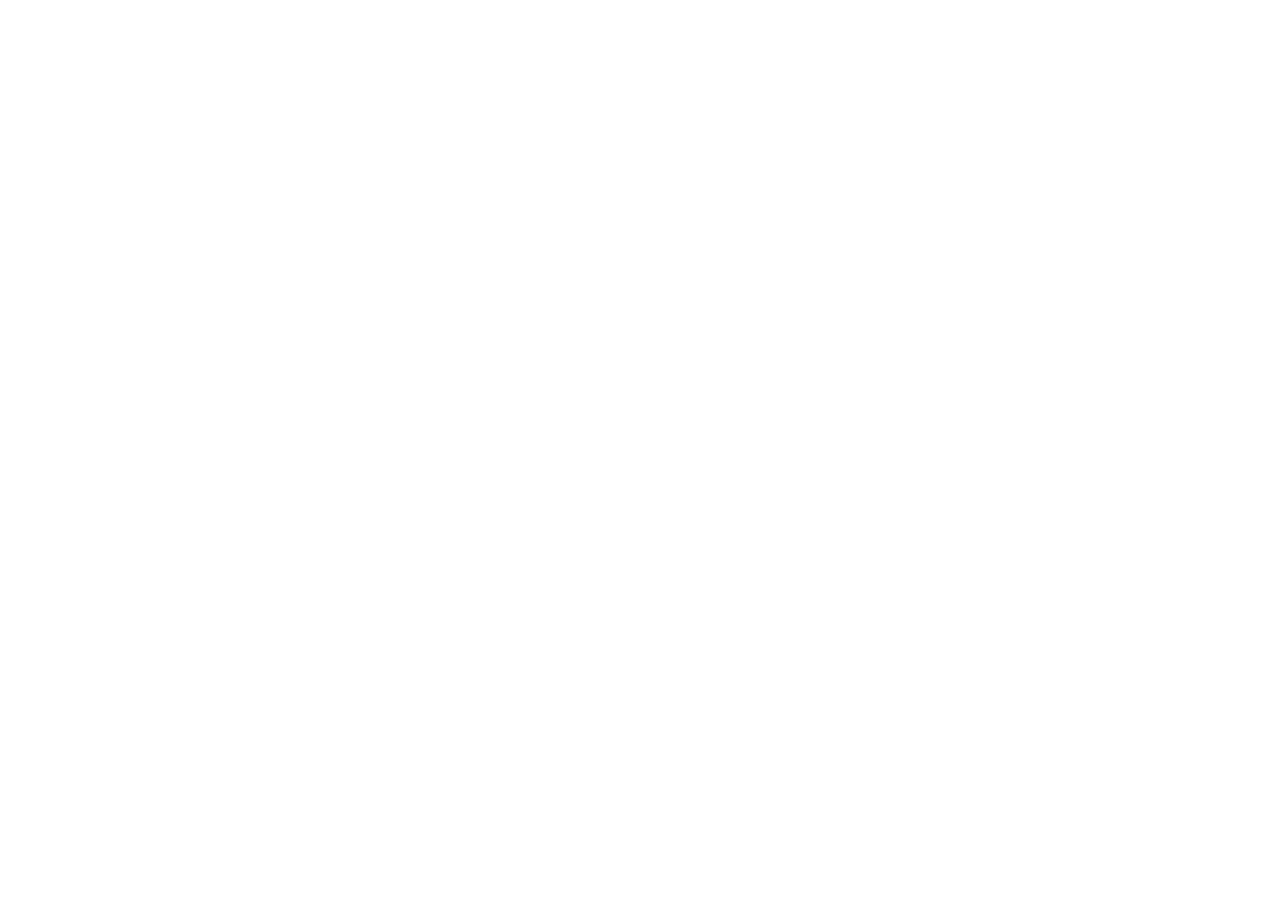
==== Currency-Exchange/index.html @ 21ec7c03 "new mini game added" ====
<!DOCTYPE html>
<html lang="en">
<head>
    <meta charset="UTF-8">
    <meta name="viewport" content="width=device-width, initial-scale=1.0">
    <title>Currency-Exchange</title>
    <style src="styles.css"></style>
</head>
<body>
    
        


    <script src="script.js"></script>
</body>
</html>
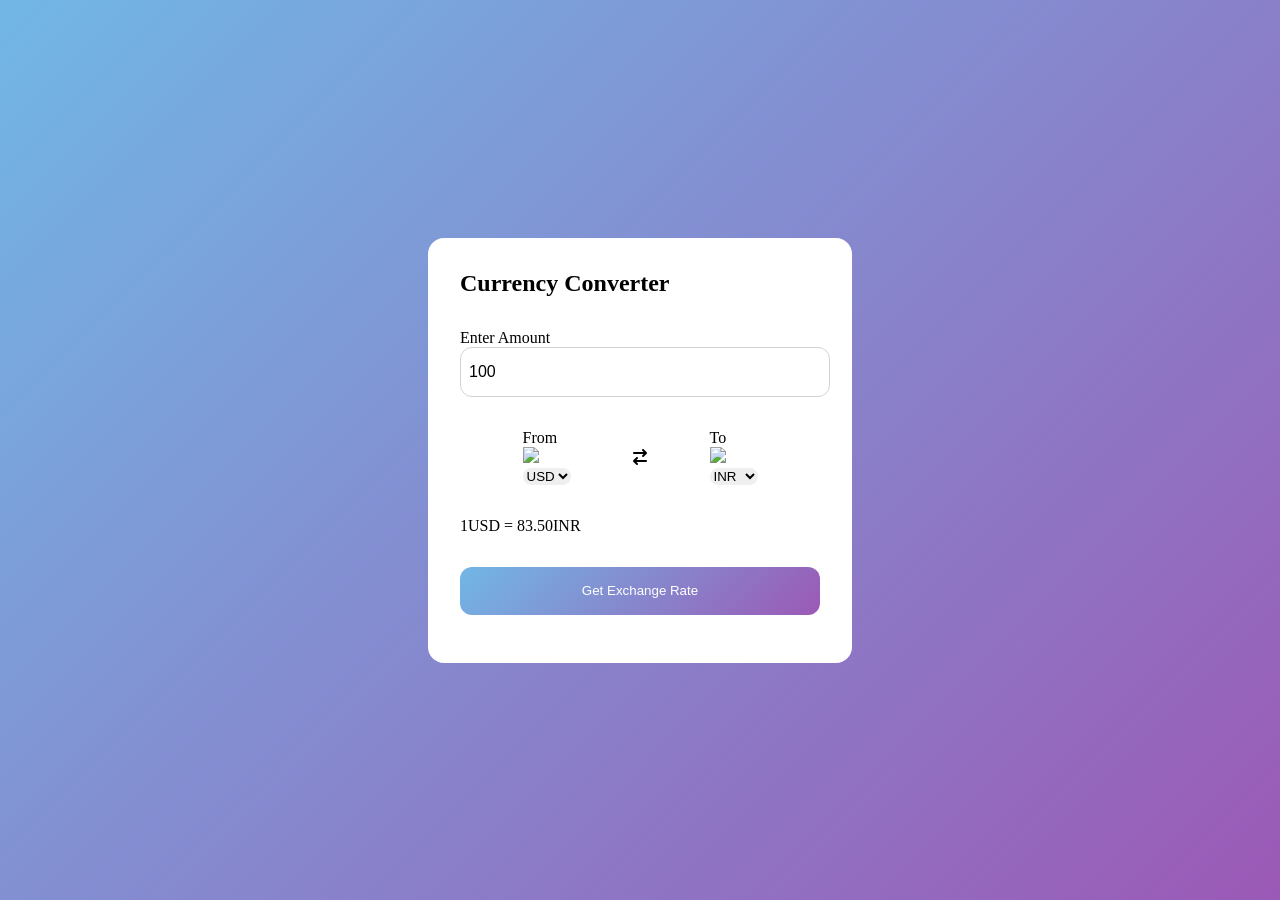
==== commit 7443acba: "currency Exchange" ====
--- a/Currency-Exchange/index.html
+++ b/Currency-Exchange/index.html
@@ -4,13 +4,48 @@
     <meta charset="UTF-8">
     <meta name="viewport" content="width=device-width, initial-scale=1.0">
     <title>Currency-Exchange</title>
-    <style src="styles.css"></style>
+    <link rel="stylesheet" href="style.css">
+    <link rel="stylesheet" href="https://cdnjs.cloudflare.com/ajax/libs/font-awesome/6.7.2/css/all.min.css">
 </head>
 <body>
+    <div class="container">
+        <h2>Currency Converter</h2>
+        <form action="">
+
+            <div class="amount">
+                <p>Enter Amount</p>
+                <input value="100" type="text" />
+            </div>
+
+            <div class="dropdown">
+
+                <div class="from">
+                    <p>From</p>
+                    <div class="select-container">
+                        <img src="https://flagsapi.com/US/flat/64.png">
+                        <select name="from"></select>
+                    </div>
+                </div>
+
+                <i id ="arrow" class="fa-solid fa-arrow-right-arrow-left"></i>
+
+                <div class="to">
+                    <p>To</p>
+                    <div class="select-container">
+                        <img src="https://flagsapi.com/IN/flat/64.png">
+                        <select name="to"></select>
+                    </div>
+                </div>
+            </div>
+
+            <div class="msg">1USD = 83.50INR</div>
+            <button id="btn">Get Exchange Rate</button> 
+
+        </form>
+    </div>
+
+    <script src="codes.js"></script>
+    <script src="app.js"></script>
     
-        
-
-
-    <script src="script.js"></script>
 </body>
 </html>
--- a/Currency-Exchange/style.css
+++ b/Currency-Exchange/style.css
@@ -0,0 +1,89 @@
+*{
+    margin: 0;
+    padding: 0;
+}
+
+body{
+    display: flex;
+    justify-content: center;
+    align-items: center;
+    min-height:100vh;
+    background: linear-gradient(135deg, #71b7e6, #9b59b6);
+}
+
+.container{
+    background: white;
+    border-radius: 1rem;
+    padding: 2rem;
+    min-height: 40vh;
+    width: 40vh;
+}
+
+form{
+    margin: 2rem 0 1rem 0;
+}
+
+form select,
+button,
+input{
+    width: 100%;
+    border: none;
+    outline:none;
+    border-radius: 0.75rem;
+}
+
+form input{
+    border: 1px solid lightgray;
+    font-size:1rem;
+    height: 3rem;
+    padding-left: 0.5rem;
+}
+
+.dropdown{
+    display: flex;
+    justify-content: space-evenly;
+    align-items: center;
+    margin-top:2rem;
+}
+
+
+dropdown i{
+    font-size:1.5rem;
+    margin-top: 1rem;
+
+}
+
+.select-container{
+    max-width:3rem;
+
+}
+
+select-container{
+    display: flex;
+    justify-content: space-between;
+    align-items: center;
+    width: 6rem;
+    border-radius: 0.5rem;
+    border: 1px solid lightgray;
+
+}
+
+.select-container seelect{
+    font-size: 1rem;
+    width: auto;
+}
+
+.msg{
+    margin:2rem 0 2em 0;
+
+}
+
+form button{
+    height: 3rem;
+    background: linear-gradient(135deg, #71b7e6, #9b59b6);
+    color: white;
+    border: none;
+    outline: none;
+    border-radius: 0.75rem;
+    cursor: pointer;
+}
